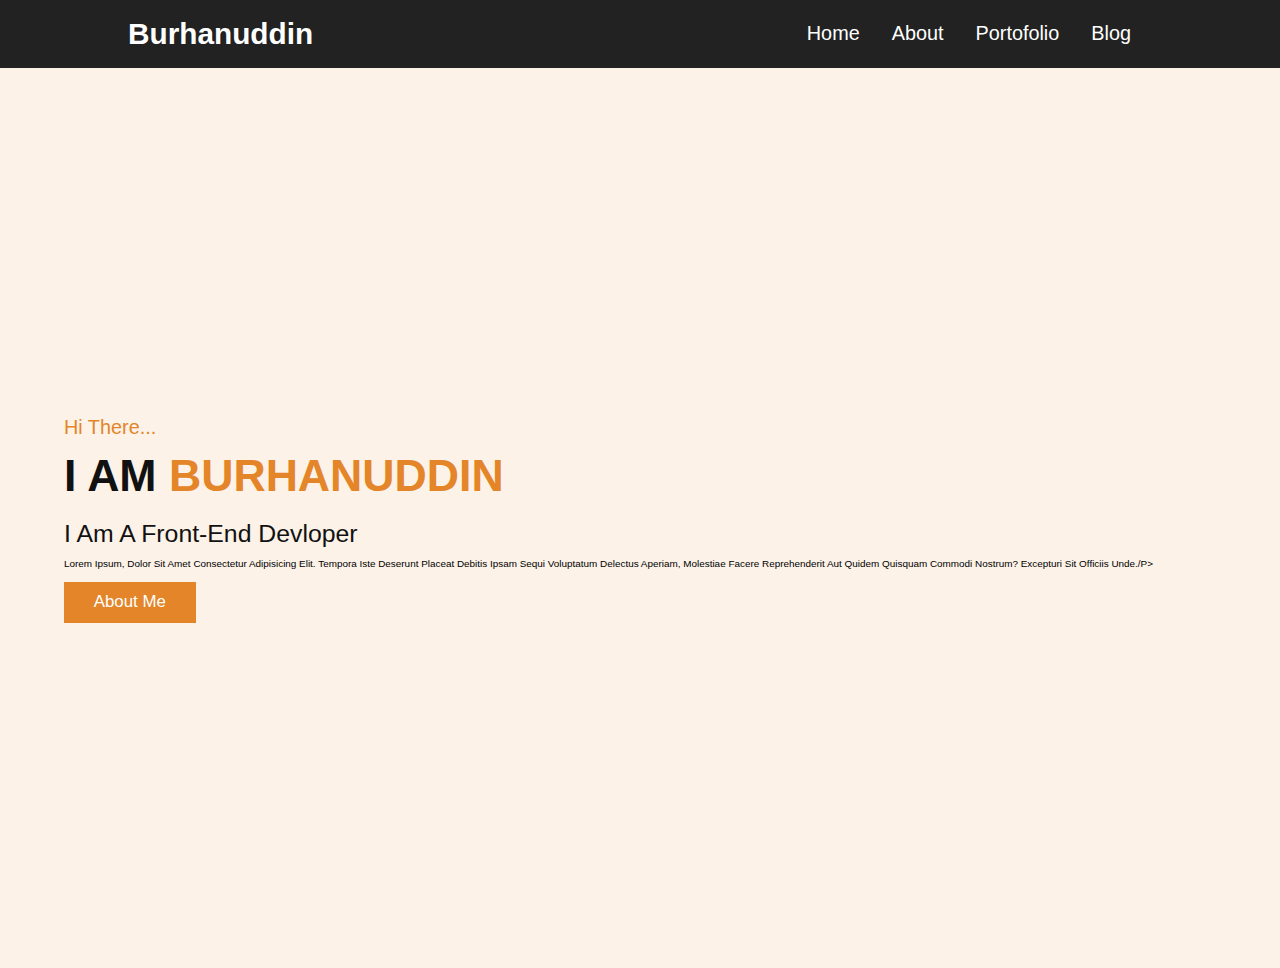
==== project-1.html @ b318c863 "first commit" ====
<!DOCTYPE html>
<html lang="en">
<head>
    <meta charset="UTF-8">
    <meta http-equiv="X-UA-Compatible" content="IE=edge">
    <meta name="viewport" content="width=device-width, initial-scale=1.0">
    <title>Document</title>

    <!-- custom css file link -->
    <link rel="stylesheet" href="project-1.css">
</head>
<body>
    <div id="menu-bar" class="fas fa-bar"></div>
    <!-- header section start -->
    <header>
        <nav>
            <div class="container">
                <a href="#" class="logo">burhanuddin</a>
                <div class="navbar">
                    <ul>
                        <li>
                            <a href="#home">home</a>
                        </li>
                        <li>
                            <a href="#about">about</a>
                        </li>
                        <li>
                            <a href="#portofolio">portofolio</a>
                        </li>
                        <li>
                            <a href="#blog">blog</a>
                        </li>
                    </ul>
                </div>
            </div>
        </nav>
    
        <div class="follow">
            <a href="#" class="fab fa-facebook-f"></a>
            <a href="#" class="fab fa-instagram"></a>
        </div>
    
        <!-- <section class="intro">
            <div class="content">
                <div class="content-intro">
                    <h2>Hallo</h2>
                    <p>Lorem ipsum dolor sit amet consectetur, adipisicing elit. Est molestiae, pariatur perspiciatis optio accusamus doloremque fugit tempore eius! Delectus dolores porro consequatur commodi minima in maiores atque nihil aperiam vitae?</p>
                </div>
            </div>
        </section> -->
    </header>
    <!-- header section end -->

    <!-- home section start -->
    <section class="home" id="home">
        <div class="content">
            <span class="hi">hi there...</span>
            <h3>i am <span>burhanuddin</span></h3>
            <p class="info">i am a front-end devloper</p>
            <p class="text">Lorem ipsum, dolor sit amet consectetur adipisicing elit. Tempora iste deserunt placeat debitis ipsam sequi voluptatum delectus aperiam, molestiae facere reprehenderit aut quidem quisquam commodi nostrum? Excepturi sit officiis unde./p>
            <a href="#about" class="btn">about me</a>
        </div>
    </section>
    <!-- home section end -->
</body>
</html>
---- project-1.css ----
:root{
    --main-color:#e38528;
}

*{
    font-family: 'Roboto', sans-serif;
    margin: 0; 
    padding: 0;
    box-sizing: border-box;
    outline: none;
    border: none;
    text-decoration: none;
    text-transform: capitalize;
    transition: all .2s linear;
    line-height: 1.5;
}

html{
    font-size: 62%;
    overflow-x: hidden;
    scroll-behavior: smooth;
}

body{
    margin: 0;
    padding: 0;
    background: #fcf2e8;
}

section{
    padding: 1rem 5%;
    min-height: 100vh;
}

.btn{
    display: inline-block;
    margin-top: 1rem;
    padding: .8rem 3rem;
    background: var(--main-color);
    color: #fff;
    cursor: pointer;
    font-size: 1.7rem;
}

.btn:hover{
    background: #111;
    letter-spacing: 2rem;
}

header .container{
    background: #222;
    display: flex;
    align-items: center;
    justify-content: space-between;
    z-index: 1000;
    padding: 0 10%;
    justify-content: space-between;
}

header .container .logo{
    text-transform: capitalize;
    color: #fff;
    font-size: 3rem;
    font-weight: bolder;   
}

header .container .navbar{
    display: flex;
}

header .container .navbar ul{
    list-style-type: none;
    flex-direction: row;
    display: inline-flex;
    font-size: 20px;
    padding: 5px;
}

header .container .navbar ul li a{
    display: block;
    font-size: 2rem;
    color: white;
    text-align: center;
    padding: 14px 16px;
    text-decoration: none;
}

header .container .navbar ul li a:hover{
    letter-spacing: .2rem;
    color: var(--main-color);
}

#menu-bar{
    position: fixed;
    top: 1rem;
    right: 1rem;
    z-index: 10000;
    background: var(--main-color);
    color: #fff;
    border-radius: .5rem;
    padding: 1rem 1.5rem;
    font-size: 3rem;
    cursor: pointer;
    display: none;
}

/* media queries */
@media (max-width:991px){
    html{
        font-size: 55%;
    }

    body{
        
    }
}

.home{
    display: flex;
    align-items: center;
    flex-wrap: wrap;
    gap: 1.5rem;
}

.home .content{
    flex: 1 1 40rem;
}

.home .content .hi{
    font-size: 2rem;
    color: var(--main-color);
}

.home .content h3{
    font-size: 4.5rem;
    color: #111;
    text-transform: uppercase;
}

.home .content h3 span{
    color: var(--main-color);
    text-transform: uppercase;
}

.home .content .info{
    font-size: 2.5rem;
    color: #111;
    padding: .5rem 0;
}

.home .content .info{
    font-size: 2.5rem;
    color: #111;
    padding: .5rem 0;
}
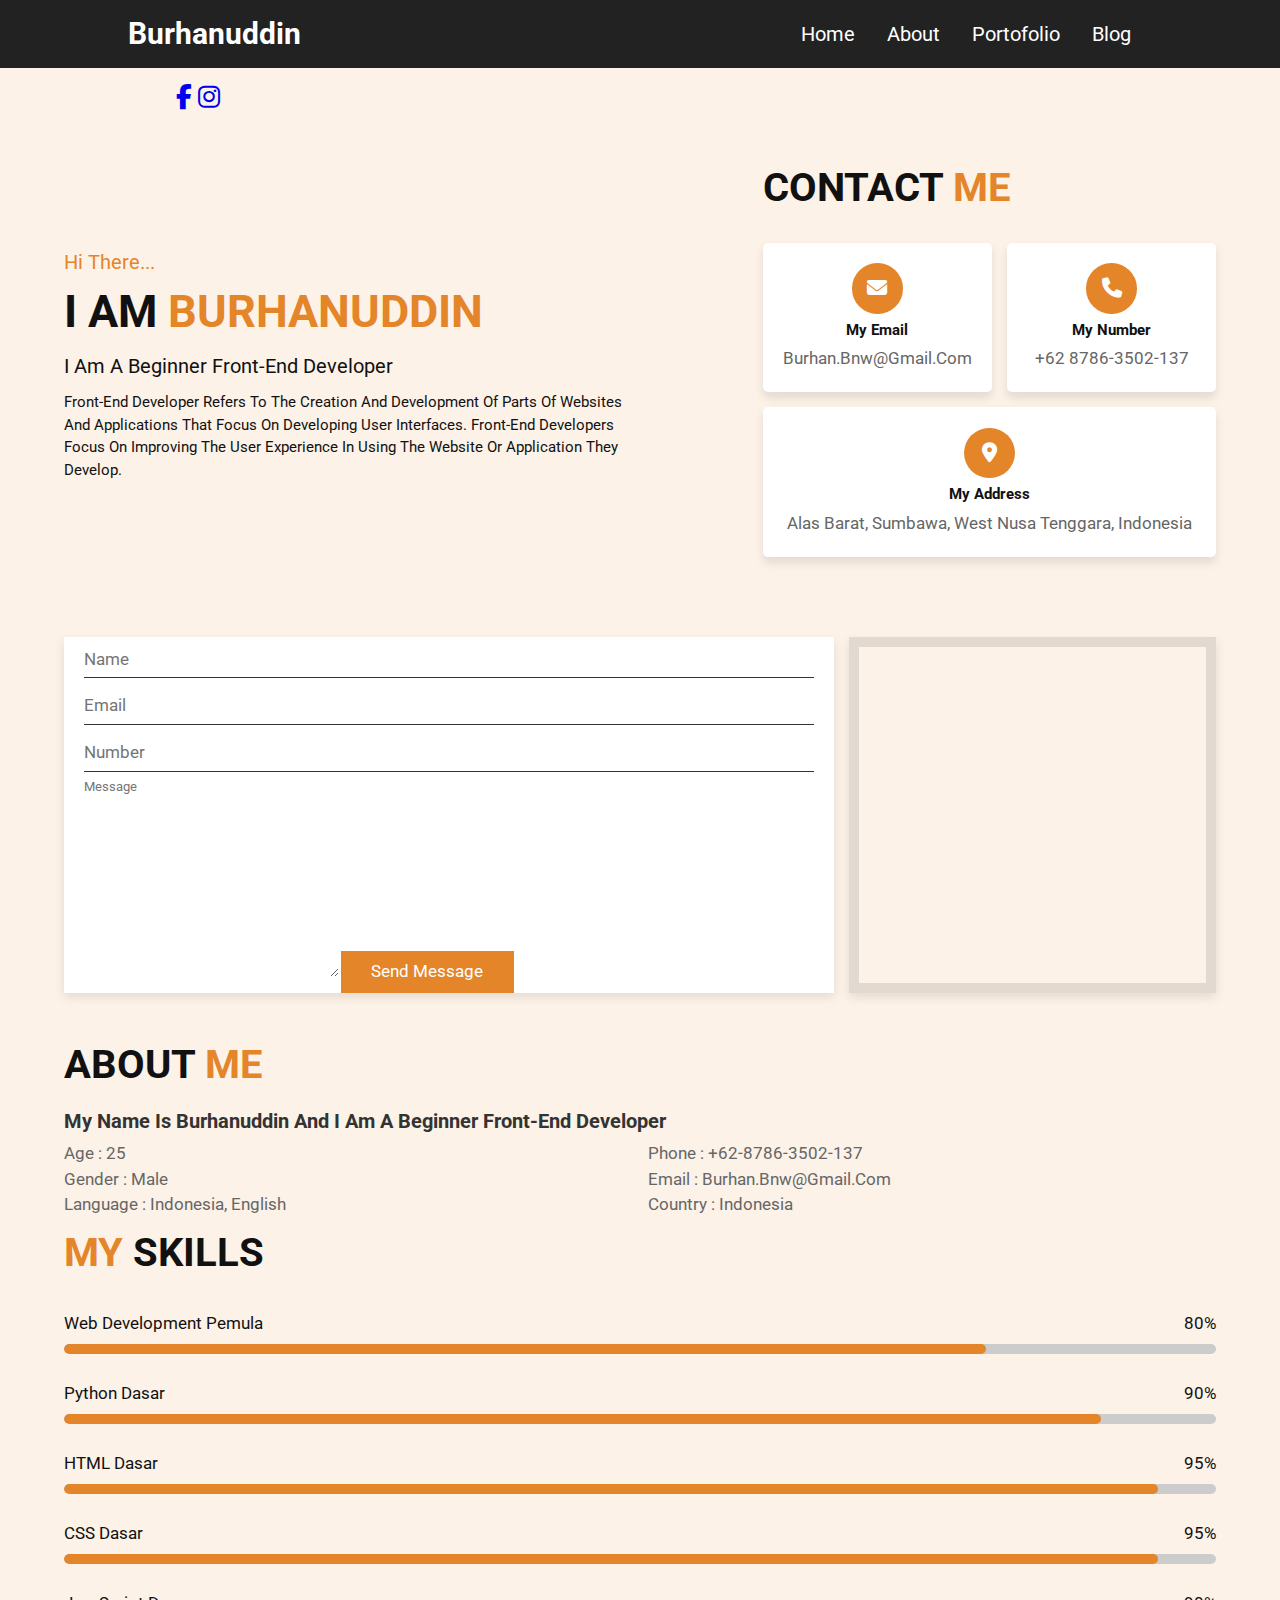
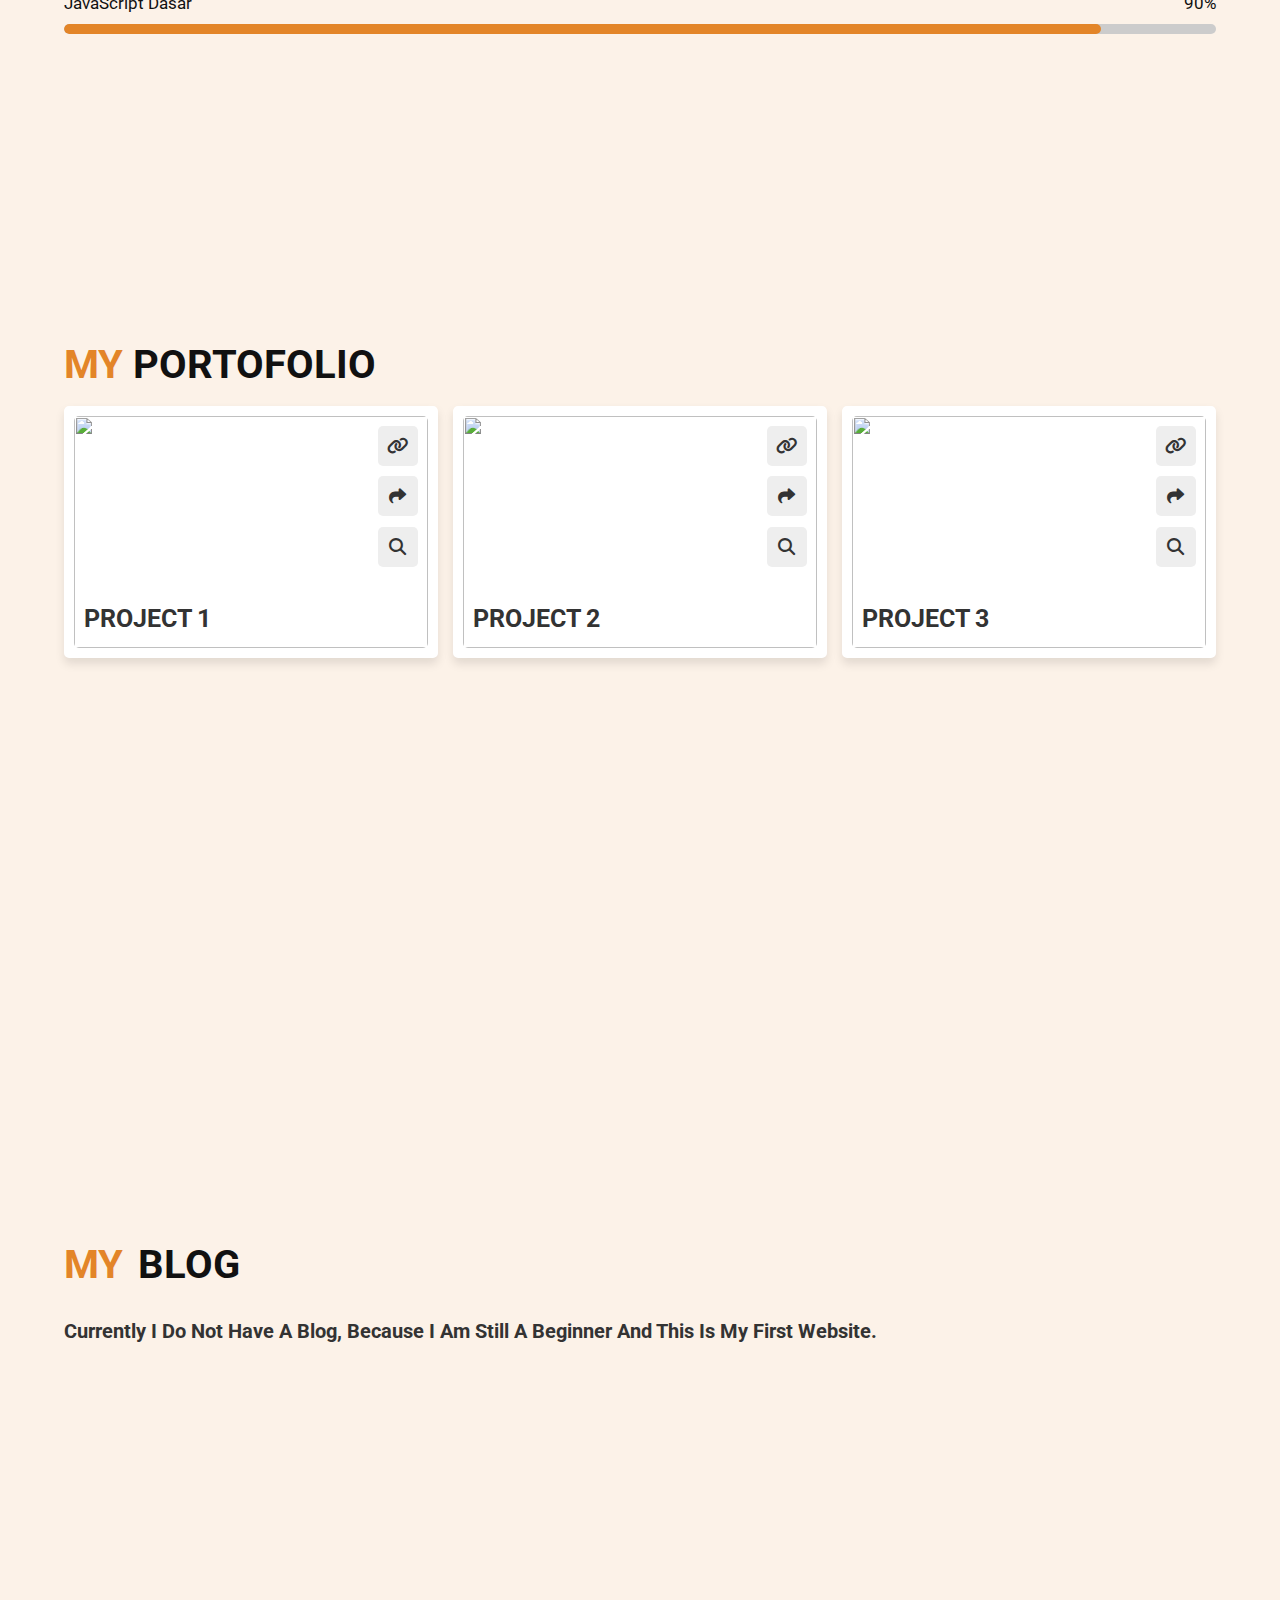
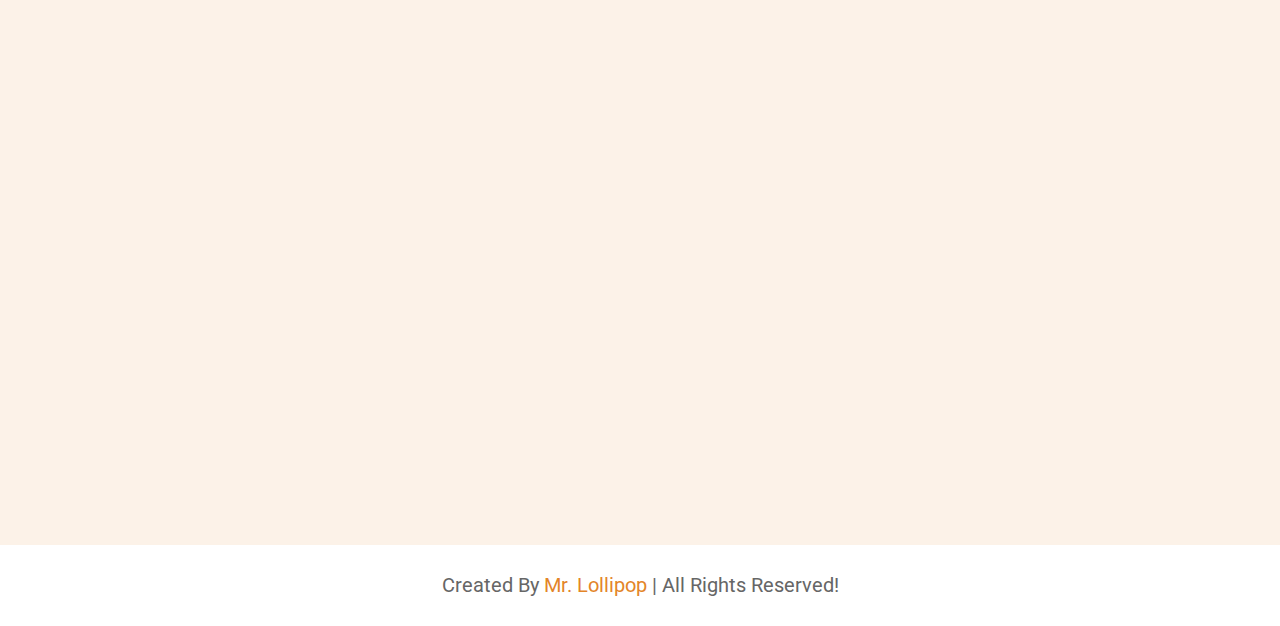
==== commit 66d5ccc3: "firsss" ====
--- a/project-1.html
+++ b/project-1.html
@@ -6,11 +6,13 @@
     <meta name="viewport" content="width=device-width, initial-scale=1.0">
     <title>Document</title>
 
+    <!-- font link -->
+    <link rel="stylesheet" href="https://cdnjs.cloudflare.com/ajax/libs/font-awesome/6.1.2/css/all.min.css">
+
     <!-- custom css file link -->
     <link rel="stylesheet" href="project-1.css">
 </head>
 <body>
-    <div id="menu-bar" class="fas fa-bar"></div>
     <!-- header section start -->
     <header>
         <nav>
@@ -39,15 +41,6 @@
             <a href="#" class="fab fa-facebook-f"></a>
             <a href="#" class="fab fa-instagram"></a>
         </div>
-    
-        <!-- <section class="intro">
-            <div class="content">
-                <div class="content-intro">
-                    <h2>Hallo</h2>
-                    <p>Lorem ipsum dolor sit amet consectetur, adipisicing elit. Est molestiae, pariatur perspiciatis optio accusamus doloremque fugit tempore eius! Delectus dolores porro consequatur commodi minima in maiores atque nihil aperiam vitae?</p>
-                </div>
-            </div>
-        </section> -->
     </header>
     <!-- header section end -->
 
@@ -56,11 +49,146 @@
         <div class="content">
             <span class="hi">hi there...</span>
             <h3>i am <span>burhanuddin</span></h3>
-            <p class="info">i am a front-end devloper</p>
-            <p class="text">Lorem ipsum, dolor sit amet consectetur adipisicing elit. Tempora iste deserunt placeat debitis ipsam sequi voluptatum delectus aperiam, molestiae facere reprehenderit aut quidem quisquam commodi nostrum? Excepturi sit officiis unde./p>
-            <a href="#about" class="btn">about me</a>
+            <p class="info">i am a beginner front-end developer</p>
+            <p class="text">Front-end developer refers to the creation and development of parts of websites and applications that focus on developing user interfaces. Front-end developers focus on improving the user experience in using the website or application they develop.</p>
+        </div>
+
+        <div class="contact">
+            <h1 class="heading">contact <span> me </span></h1>
+            <div class="icon">
+                <i class="fas fa-envelope"></i>
+                <h3>my email</h3>
+                <p>burhan.bnw@gmail.com</p>
+            </div>
+
+            <div class="icon">
+                <i class="fas fa-phone"></i>
+                <h3>my number</h3>
+                <p>+62 8786-3502-137</p>
+            </div>
+
+            <div class="icon">
+                <i class="fas fa-map-marker-alt"></i>
+                <h3>my address</h3>
+                <p>alas barat, sumbawa, west nusa tenggara, indonesia</p>
+            </div>
+        </div>
+
+        <div class="row">
+            <form action="">
+                <input type="text" placeholder="name" class="box">
+                <input type="email" placeholder="email" class="box">
+                <input type="number" placeholder="number" class="box">
+
+                <textarea name="" placeholder="message" id="" cols="30" rows="10"></textarea>
+
+                <input type="submit" class="btn" value="send message">
+            </form>
+
+            <iframe class="map" src="https://www.google.com/maps/embed?pb=!1m18!1m12!1m3!1d126265.67031108262!2d116.84808126743349!3d-8.51857672845699!2m3!1f0!2f0!3f0!3m2!1i1024!2i768!4f13.1!3m3!1m2!1s0x2dcc13370dd05275%3A0xe1284760da023615!2sKec.%20Alas%20Bar.%2C%20Kabupaten%20Sumbawa%2C%20Nusa%20Tenggara%20Bar.!5e0!3m2!1sid!2sid!4v1659349813047!5m2!1sid!2sid" allowfullscreen="" loading="lazy"></iframe>
         </div>
     </section>
     <!-- home section end -->
+
+    <!-- about section start -->
+    <section class="about" id="about">
+        <h1 class="heading">about <span>me</span></h1>
+        <div class="content">
+            <h3>My name is Burhanuddin and I am a beginner Front-End Developer</h3>
+            <div class="box-container">
+                <div class="box">
+                    <p> <span>age : </span>25 </p>
+                    <p> <span>gender : </span>Male </p>
+                    <p> <span>language : </span>Indonesia, English </p>
+                </div>
+
+                <div class="box">
+                    <p> <span>phone : </span>+62-8786-3502-137 </p>
+                    <p> <span>email : </span>burhan.bnw@gmail.com </p>
+                    <p> <span>country : </span>indonesia </p>
+                </div>
+            </div>
+        </div>
+
+        <h1 class="heading"> <span>my </span>skills</h1>
+        <div class="row-2">
+            <div class="skills">
+                <div class="progress">
+                    <h3>Web Development Pemula <span>80%</span></h3>
+                    <div class="bar"><span></span></div>
+                </div>
+
+                <div class="progress">
+                    <h3>Python Dasar <span>90%</span></h3>
+                    <div class="bar"><span></span></div>
+                </div>
+
+                <div class="progress">
+                    <h3>HTML Dasar <span>95%</span></h3>
+                    <div class="bar"><span></span></div>
+                </div>
+
+                <div class="progress">
+                    <h3>CSS Dasar <span>95%</span></h3>
+                    <div class="bar"><span></span></div>
+                </div>
+
+                <div class="progress">
+                    <h3>JavaScript Dasar <span>90%</span></h3>
+                    <div class="bar"><span></span></div>
+                </div>
+            </div>
+        </div>
+    </section>
+    <!-- about section end -->
+
+    <!-- portofolio section start -->
+    <section class="portofolio" id="portofolio">
+        <h1 class="heading"> <span> my </span> portofolio </h1>
+        <div class="box-container">
+            <div class="box">
+                <img src="gam.png" alt="">
+                <h3>project 1</h3>
+                <div class="icons">
+                    <a href="#" class="fas fa-link"></a>
+                    <a href="#" class="fas fa-share"></a>
+                    <a href="#" class="fas fa-search"></a>
+                </div>
+            </div>
+
+            <div class="box">
+                <img src="gam.png" alt="">
+                <h3>project 2</h3>
+                <div class="icons">
+                    <a href="#" class="fas fa-link"></a>
+                    <a href="#" class="fas fa-share"></a>
+                    <a href="#" class="fas fa-search"></a>
+                </div>
+            </div>
+
+            <div class="box">
+                <img src="gam.png" alt="">
+                <h3>project 3</h3>
+                <div class="icons">
+                    <a href="#" class="fas fa-link"></a>
+                    <a href="#" class="fas fa-share"></a>
+                    <a href="#" class="fas fa-search"></a>
+                </div>
+            </div>
+        </div>
+    </section>
+    <!-- portofolio section end -->
+
+    <!-- blog section start -->
+    <section class="blog" id="blog">
+        <h1 class="heading"> <span> my </span> blog </h1>
+        <div class="content">
+            <h3>Currently I do not have a blog, because I am still a beginner and this is my first website.</h3>
+        </div>
+    </section>        
+    <!-- blog section end -->
+
+    <!-- footer section  -->
+    <footer class="footer"> created by <span> mr. lollipop</span> | all rights reserved! </footer>
 </body>
 </html>--- a/project-1.css
+++ b/project-1.css
@@ -1,3 +1,5 @@
+@import url('https://fonts.googleapis.com/css2?family=Roboto:wght@100;300;400;500;700&display=swap');
+
 :root{
     --main-color:#e38528;
 }
@@ -16,7 +18,7 @@
 }
 
 html{
-    font-size: 62%;
+    font-size: 63%;
     overflow-x: hidden;
     scroll-behavior: smooth;
 }
@@ -30,6 +32,18 @@
 section{
     padding: 1rem 5%;
     min-height: 100vh;
+}
+
+.heading{
+    font-size: 4rem;
+    padding-bottom: 1rem;
+    color: #111;
+    text-transform: uppercase;
+}
+
+.heading span{
+    color: var(--main-color);
+    text-transform: uppercase;
 }
 
 .btn{
@@ -54,7 +68,6 @@
     justify-content: space-between;
     z-index: 1000;
     padding: 0 10%;
-    justify-content: space-between;
 }
 
 header .container .logo{
@@ -90,66 +103,370 @@
     color: var(--main-color);
 }
 
-#menu-bar{
-    position: fixed;
+header .follow{
+    display: flex;
+    background: #fcf2e8;
+    font-size: 2.5rem;
+    color: #fff;
+    padding: 1% 13.5%;
+}
+
+header .follow a{
+    margin: .3rem;
+}
+
+header .follow a:hover{
+    color: var(--main-color);
+}
+
+.home{
+    display: flex;
+    align-items: center;
+    flex-wrap: wrap;
+    gap: 1.5rem;
+}
+
+.home .content{
+    flex: 1 1 40rem;
+}
+
+.home .content .hi{
+    font-size: 2rem;
+    color: var(--main-color);
+}
+
+.home .content h3{
+    font-size: 4.5rem;
+    color: #111;
+    text-transform: uppercase;
+}
+
+.home .content h3 span{
+    color: var(--main-color);
+    text-transform: uppercase;
+}
+
+.home .content .info{
+    font-size: 2rem;
+    color: #111;
+    padding: .5rem 0;
+}
+
+.home .content .text{
+    font-size: 1.5rem;
+    color: #111;
+    padding: .5rem 0;
+}
+
+.home .contact{
+    flex: 1 1 40rem;
+    padding-left: 10%;
+    display: flex;
+    gap: 1.5rem;
+    flex-wrap: wrap;
+    padding-bottom: 2rem;
+}
+
+.home .contact .icon{
+    flex: 1 1 10rem;
+    text-align: center;
+    padding: 2rem;
+    background: #fff;
+    box-shadow: 0 .5rem 1rem rgba(0,0,0,.1);
+    border-radius: .5rem;
+}
+
+.home .contact .icon i{
+    height: 5rem;
+    width: 5rem;
+    line-height: 5rem;
+    font-size: 2rem;
+    background: var(--main-color);
+    color: #fff;
+    border-radius: 50%;
+}
+
+.home .contact .icon h3{
+    color: #111;
+    font-size: 1.5rem;
+    padding: .5rem 0;
+}
+
+.home .contact .icon p{
+    color: #666;
+    font-size: 1.7rem;
+}
+
+.home .row{
+    display: flex;
+    flex-wrap: wrap;
+    gap: 1.5rem;
+}
+
+.home .row form{
+    flex: 1 1 60rem;
+    background: #fff;
+    padding: 0 2rem;
+    box-shadow: 0 .5rem 1rem rgba(0,0,0,.1);
+    border-radius: .5;
+}
+
+.home .row .map{
+    flex: 1 1 20rem;
+    border: 1rem solid rgba(0,0,0,.1);
+    box-shadow: 0 .5rem 1rem rgba(0,0,0,.1);
+    border-radius: .5;
+    width: 100%;
+}
+
+.home .row form .box,
+.contact .row form textarea{
+    width: 100%;
+    border-bottom: .1rem solid #333;
+    color: #333;
+    text-transform: none;
+    font-size: 1.7rem;
+    padding: .5rem 0;
+    margin: .5rem 0;
+}
+
+.home .row form .box:focus,
+.contact .row form textarea:focus{
+    border-color: var(--main-color);
+}
+
+.home .row form .box::placeholder,
+.contact .row form textarea::placeholder{
+    text-transform: capitalize;
+}
+
+.contact .row form textarea{
+    height: 10rem;
+    resize: none;
+}
+
+.contact .row form .btn{
+    margin-top: 0;
+    margin-bottom: 1.5rem;
+}
+
+
+
+.about .row-1{
+    display: flex;
+    flex-wrap: wrap;
+    gap: 1.5rem;
+    padding-bottom: 2rem;
+}
+
+.about .content{
+    flex: 1 1 50rem;
+}
+
+.about .content h3{
+    color: #333;
+    font-size: 2rem;
+}
+
+.about .content p{
+    color: #666;
+    font-size: 1.7rem;
+    padding: 0;
+}
+
+.about .content .box-container{
+    display: flex;
+    flex-wrap: wrap;
+    gap: 1.5rem;
+    padding: 0.5rem 0;
+}
+
+.about .content .box-container .box{
+    flex: 1 1 20rem;
+}
+
+.about .row-1 .content .box-container .box span{
+    color: var(--main-color);
+    /* font-size: 2rem; */
+}
+
+.about .row-2{
+    display: flex;
+    flex-wrap: wrap;
+    gap: 1.5rem;
+    align-items: center;
+}
+
+.about .row-2 .skills{
+    flex: 1 1 40rem;
+}
+
+.about .row-2 .skills .progress{
+    padding: 1rem 0;
+}
+
+.about .row-2 .skills .progress h3{
+    display: flex;
+    justify-content: space-between;
+    padding: .7rem 0;
+    font-size: 1.7rem;
+    color: #111;
+    font-weight: 400;
+}
+
+.about .row-2 .skills .progress .bar{
+    width: 100%;
+    background: #ccc;
+    overflow: hidden;
+    height: 1rem;
+    border-radius: 50rem;
+}
+
+.about .row-2 .skills .progress .bar span{
+    display: block;
+    height: 100%;
+    background: var(--main-color);
+    border-radius: 50rem;
+}
+
+.about .row-2 .skills .progress:nth-child(1) .bar span{
+    width: 80%;
+}
+
+.about .row-2 .skills .progress:nth-child(2) .bar span{
+    width: 90%;
+}
+
+.about .row-2 .skills .progress:nth-child(3) .bar span{
+    width: 95%;
+}
+
+.about .row-2 .skills .progress:nth-child(4) .bar span{
+    width: 95%;
+}
+
+.about .row-2 .skills .progress:nth-child(5) .bar span{
+    width: 90%;
+}
+
+.portofolio .box-container{
+    display: flex;
+    flex-wrap: wrap;
+    gap: 1.5rem;
+}
+
+.portofolio .box-container .box{
+    flex: 1 1 30rem;
+    height: 25rem;
+    position: relative;
+    overflow: hidden;
+    border: 1rem solid #fff;
+    box-shadow: 0 .5rem 1rem rgba(0,0,0,.1);
+    background: #fff;
+    border-radius: .5rem;
+}
+
+.portofolio .box-container .box img{
+    height: 100%;
+    width: 100%;
+    object-fit: cover;
+    border-radius: .5rem;
+    position: relative;
+    z-index: 1;
+}
+
+.portofolio .box-container .box:hover img{
+    height: 70%;
+    width: 70%;
+}
+
+.portofolio .box-container .box h3{
+    position: absolute;
+    bottom: 1rem;
+    left: 1rem;
+    font-size: 2.5rem;
+    color: #333;
+    text-transform: uppercase;
+}
+
+.portofolio .box-container .box .icons{
+    position: absolute;
     top: 1rem;
     right: 1rem;
-    z-index: 10000;
+}
+
+.portofolio .box-container .box .icons a{
+    display: block;
+    height: 4rem;
+    width: 4rem;
+    border-radius: .5rem;
+    background: #eee;
+    color: #333;
+    font-size: 1.7rem;
+    line-height: 4rem;
+    text-align: center;
+    margin-bottom: 1rem;
+}
+
+.portofolio .box-container .box .icons a:hover{
     background: var(--main-color);
     color: #fff;
-    border-radius: .5rem;
-    padding: 1rem 1.5rem;
-    font-size: 3rem;
-    cursor: pointer;
-    display: none;
-}
+}
+
+.blog .heading{
+    display: flex;
+    flex-wrap: wrap;
+    gap: 1.5rem;
+    padding-bottom: 2rem;
+}
+}
+
+.blog .content{
+    flex: 1 1 50rem;
+}
+
+.blog .content h3{
+    color: #333;
+    font-size: 2rem;
+}
+
+.footer{
+    margin-top: 2rem;
+    font-size: 2rem;
+    padding: 2.5rem;
+    text-align: center;
+    color: #666;
+    background: #fff;
+}
+
+.footer span{
+    color:var(--main-color)
+}
+
 
 /* media queries */
 @media (max-width:991px){
+
     html{
         font-size: 55%;
     }
-
+    
     body{
-        
+        padding: 0;
     }
-}
-
-.home{
-    display: flex;
-    align-items: center;
-    flex-wrap: wrap;
-    gap: 1.5rem;
-}
-
-.home .content{
-    flex: 1 1 40rem;
-}
-
-.home .content .hi{
-    font-size: 2rem;
-    color: var(--main-color);
-}
-
-.home .content h3{
-    font-size: 4.5rem;
-    color: #111;
-    text-transform: uppercase;
-}
-
-.home .content h3 span{
-    color: var(--main-color);
-    text-transform: uppercase;
-}
-
-.home .content .info{
-    font-size: 2.5rem;
-    color: #111;
-    padding: .5rem 0;
-}
-
-.home .content .info{
-    font-size: 2.5rem;
-    color: #111;
-    padding: .5rem 0;
+
+    header{
+        left:-120%;
+    }
+}
+
+@media (max-width:450px){
+
+    html{
+        font-size: 50%;
+    }
+
+    header{
+        width:100%;
+    }
 }